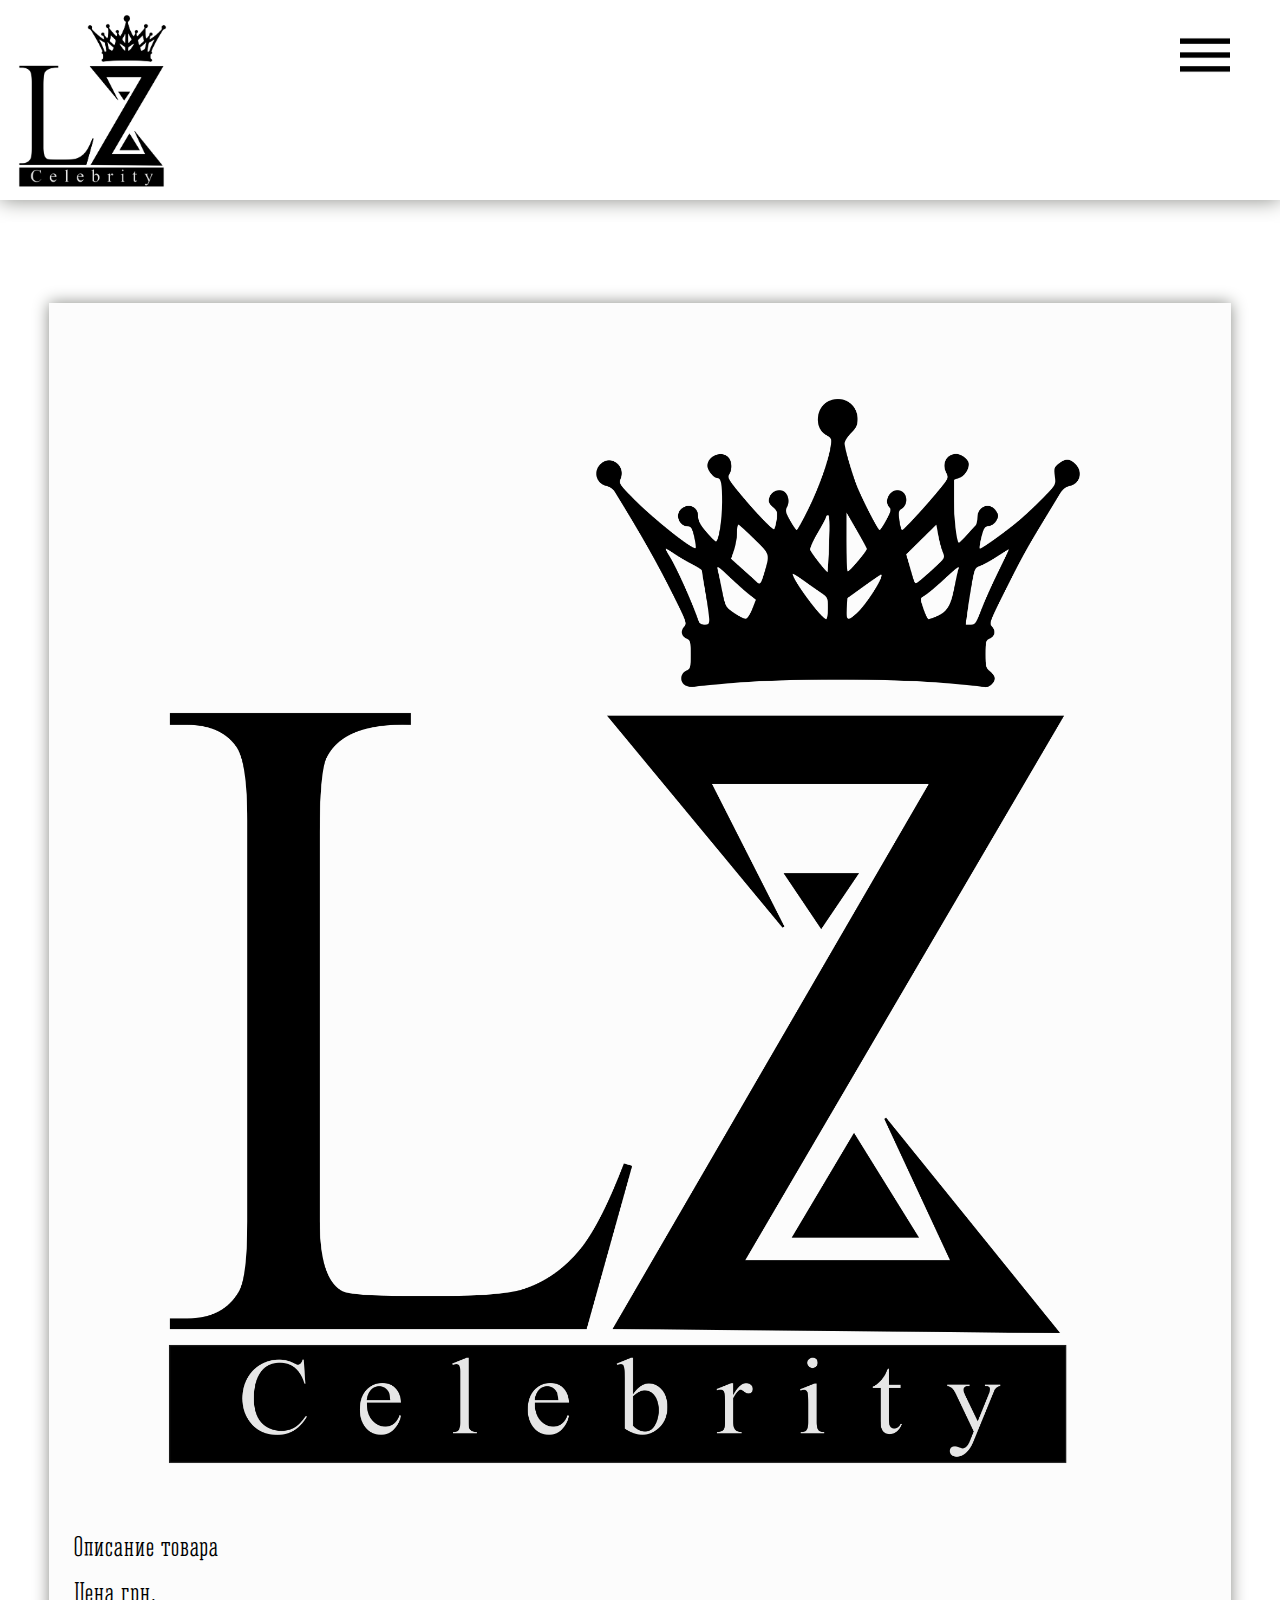
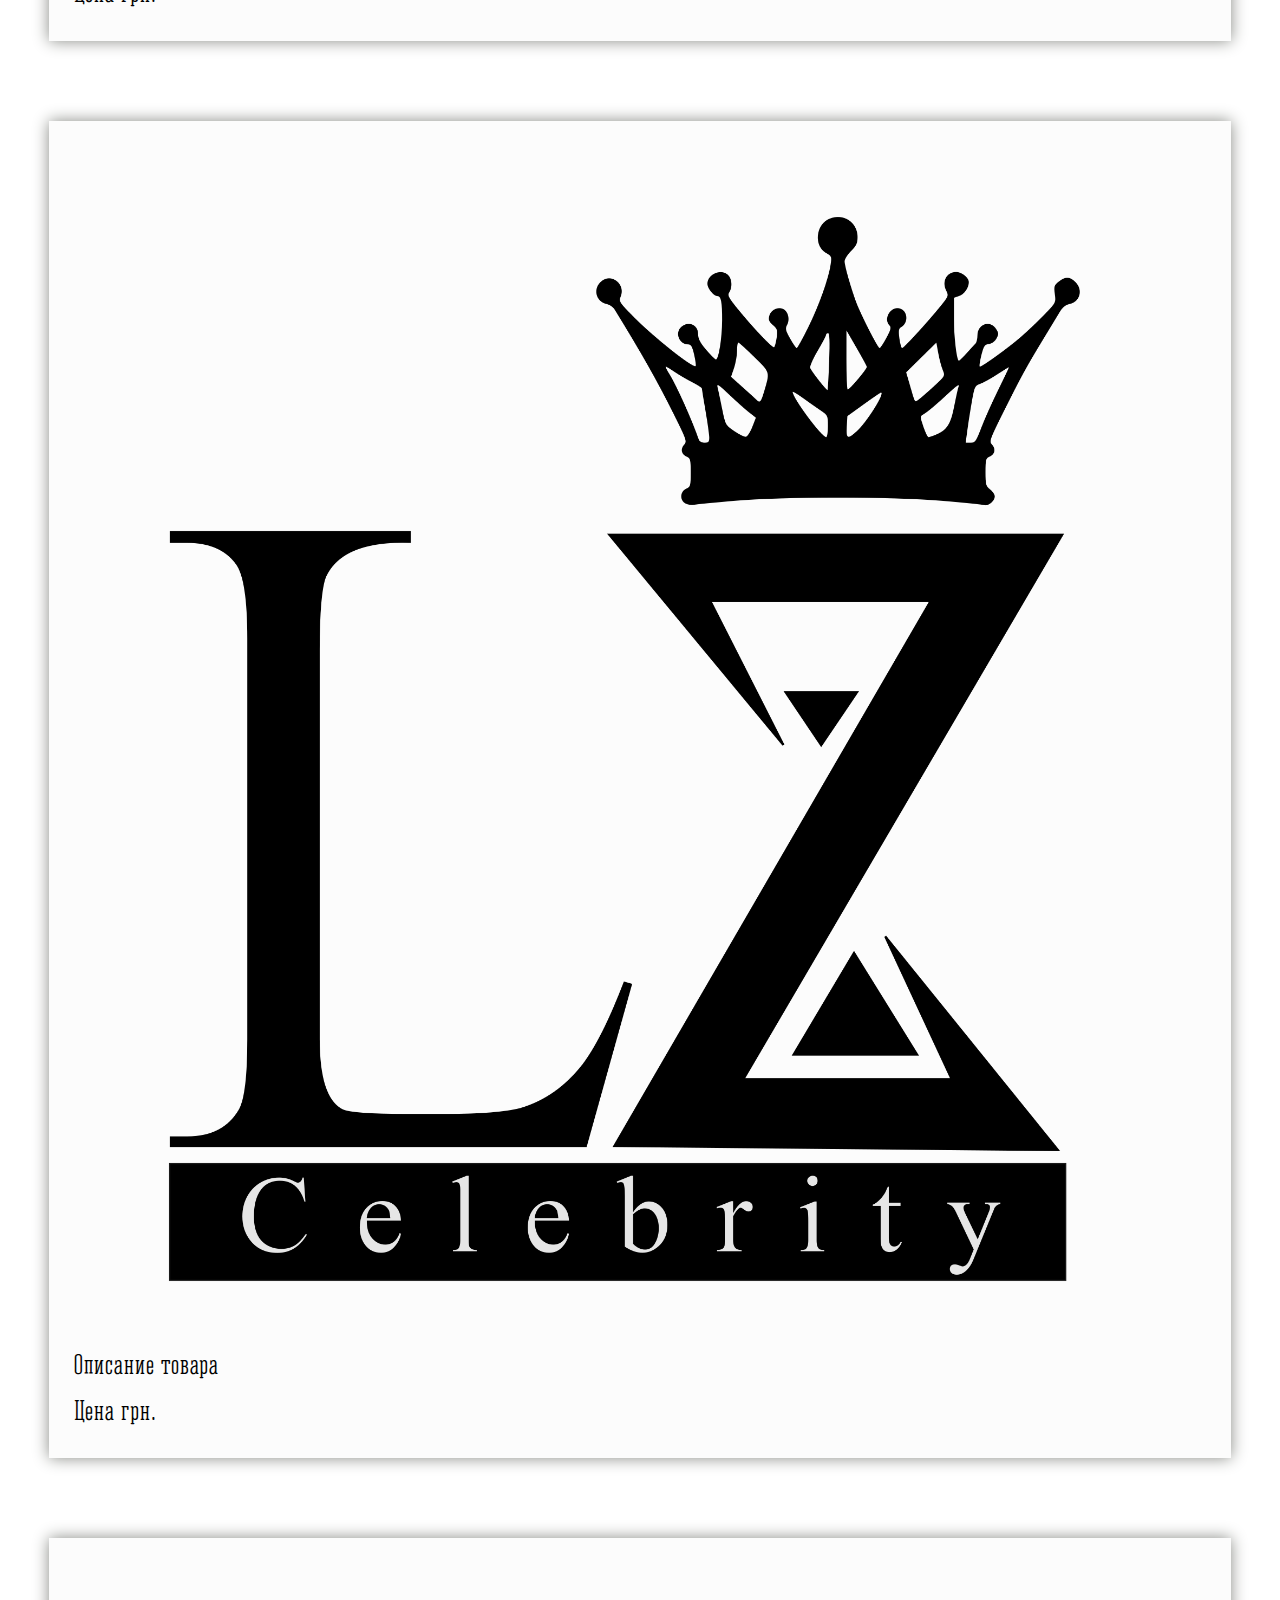
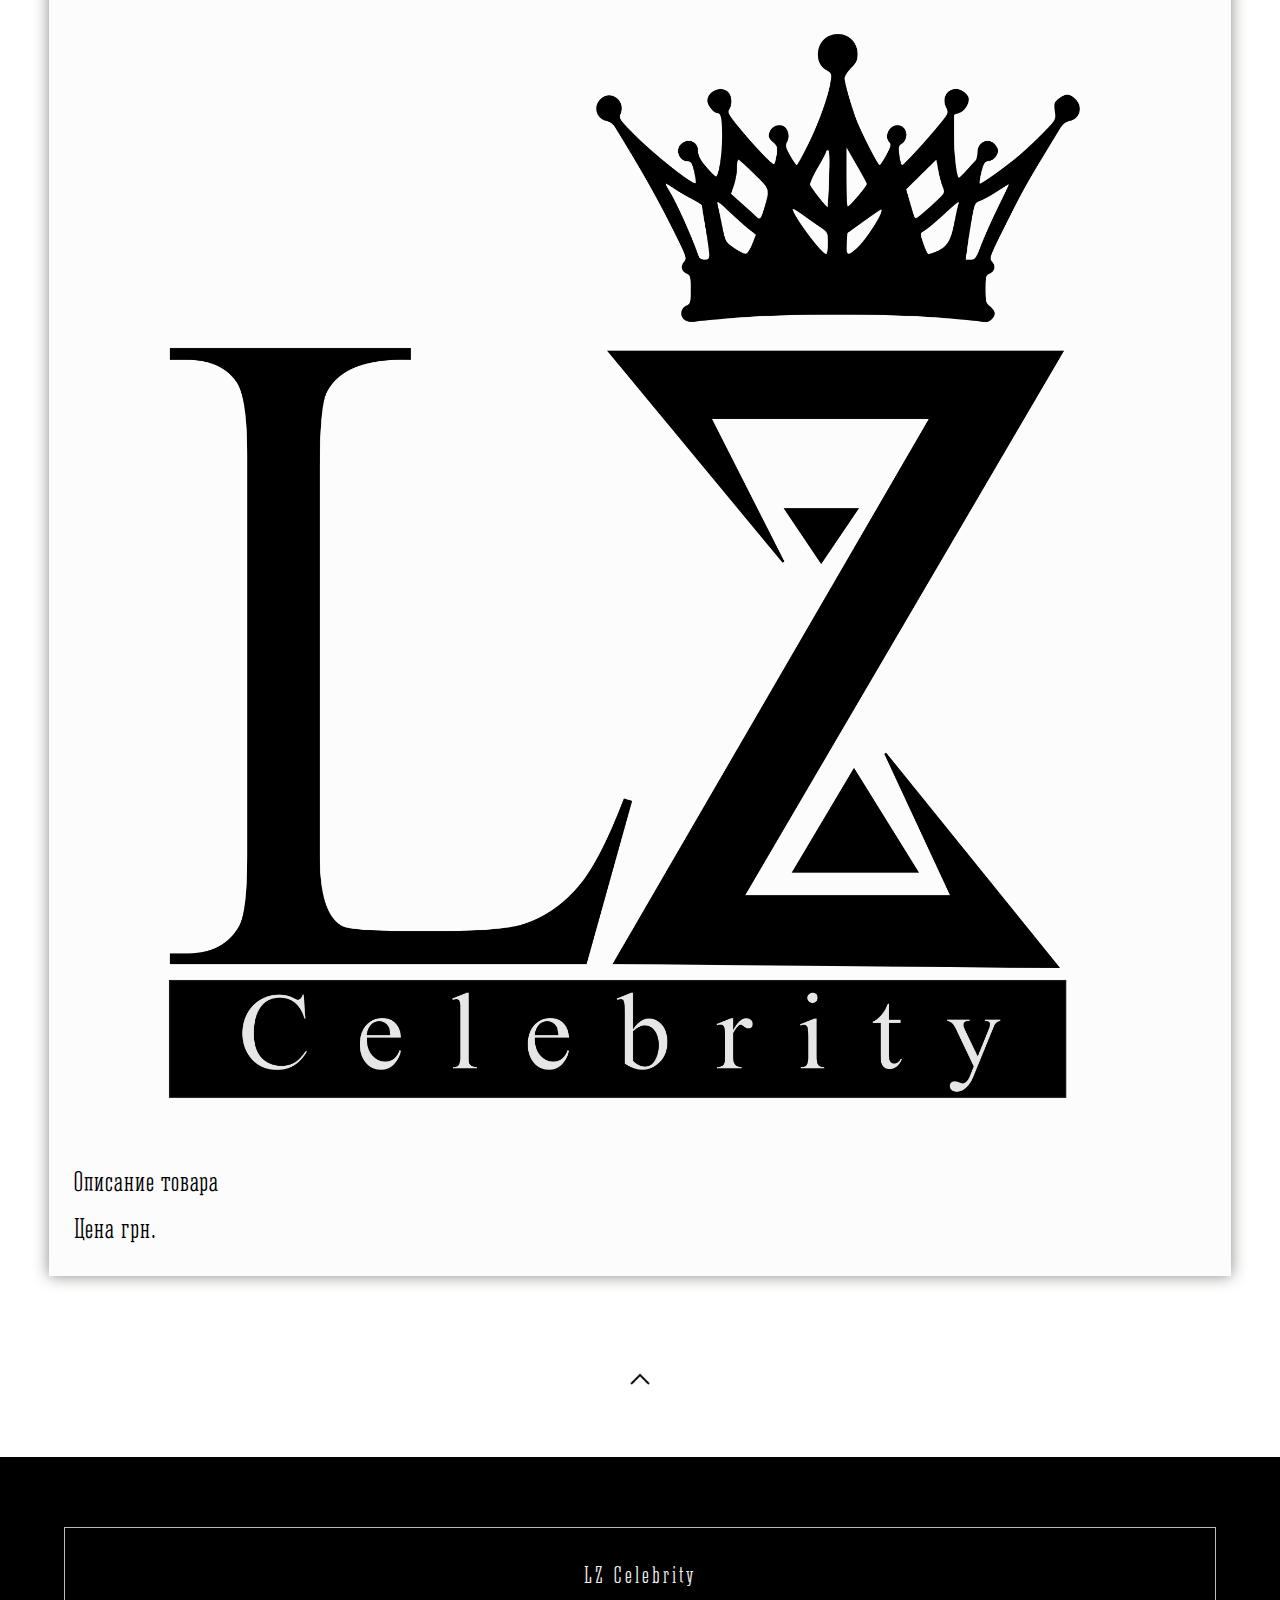
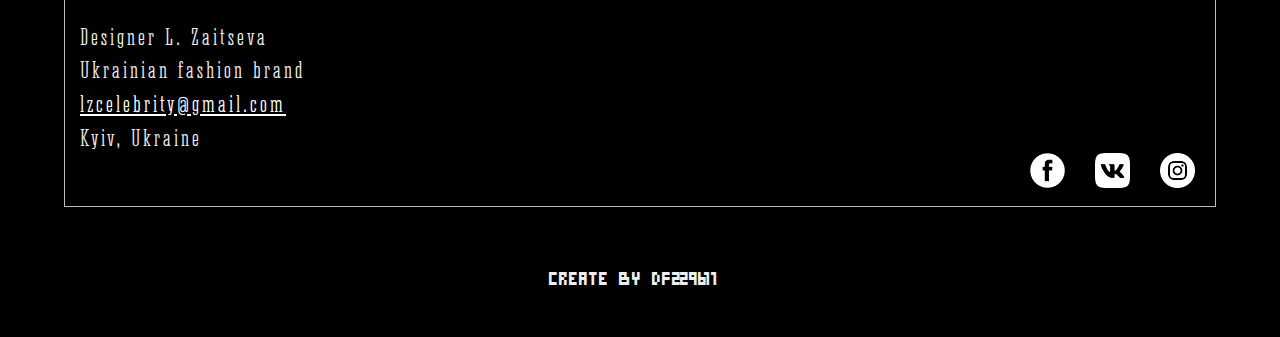
==== index.html @ 4516c3be "Add files via upload" ====
<!DOCTYPE html>
<html>
<head>
	<meta charset="utf-8">
	<meta name="viewport" content="width=device-width, initial-scale=0.7">
	<link rel="stylesheet" href="css/style.css">
	<script src="src/scrollTop.js"></script>
	<script src="src/dropMenu.js"></script>
	<script src="src/loadPage.js"></script>
</head>
<body  onload="setTimeout(loadPage, 100);">
	<header>
		
		<div class="logo" onclick="location.href='index.html';"></div>
		
		<div class="navbar">
<!--
		  <a href="#home">HOME</a>
-->
		  <div class="dropdown">
		    <button class="dropbtn" onclick="myFunction()">
		      <i class="fa fa-caret-down"></i>
		    </button>
		    <div class="dropdown-content" id="myDropdown">
		      <a href="index.html">магазин</a>
		      <a href="payment.html">информация</a>
			  <a href="contact.html">контакты</a>
		    </div>
		  </div> 
		</div>
	</header>
	<div class="bodyblock">

		<div class="content" onclick="location.href='v0000.html';">
				<img src="img/logo.png">
				<br>
				<p>Описание товара</p>
				<p>Цена грн.</p>
				<br>
		</div>
<!--		<div class="top"> <a href="#" id="up" onclick="return up()">наверх</a> </div> -->

		<div class="content" onclick="location.href='v0000.html';">
				<img src="img/logo.png">
				<br>
				<p>Описание товара</p>
				<p>Цена грн.</p>
				<br>
		</div>
<!--		<div class="top"> <a href="#" id="up" onclick="return up()">наверх</a> </div> -->
		
		<div class="content" onclick="location.href='v0000.html';">
				<img src="img/logo.png">
				<br>
				<p>Описание товара</p>
				<p>Цена грн.</p>
				<br>
		</div>
<!--		<div class="top"> <a href="#" id="up" onclick="return up()">наверх</a> </div> -->
		<div class="top"> <a href="#" id="up" onclick="return up()"><img src="img/up.png"></a></div>
	</div>

	<footer id="footer">

		<div class="information">
			<br>
			LZ Celebrity
			<br><br>
			<p> Designer L. Zaitseva </p>
			<p> Ukrainian fashion brand </p>
			<p> <a href="index.html">lzcelebrity@gmail.com</a></p>
			<p> Kyiv, Ukraine</p>
			<div class="icon"><a href="https://www.instagram.com"><img src="img/instagram_w.png"></a></div>
			<div class="icon"><a href="https://vk.com/"><img src="img/vk_w.png"></a></div>
			<div class="icon"><a href="https://www.facebook.com"><img src="img/facebook_w.png"></a></div>
		</div>
		<div class="creator">Create by df229611</div>
	</footer>


</body>
</html>
---- css/style.css ----
* {
	margin: 0; padding: 0; 
	box-sizing: border-box;
}

@font-face {
	font-family: Font;						/* Гарнитура шрифта */
    src: url('../fonts/Corki_Rounded.ttf');	/* Путь к файлу со шрифтом */ 
}

@font-face {
	font-family: PixelCyr;					/* Гарнитура шрифта */
    src: url('../fonts/PixelCyr.ttf');		/* Путь к файлу со шрифтом */ 
}

body{
	background-color: white;				/* Цвет фона веб-страницы */
} 

hr {
	margin: 0px auto;
	width: 100%;
	border: none; /* Убираем границу */
	background-color: grey; /* Цвет линии */
    color: red; /* Цвет линии для IE6-7 */
    height: 1px; /* Толщина линии */
}

header{

	height: 200px;
	/*background: url(../img/wood.png) repeat-x center top;*/
	background-color: white;
	text-align: center;
	padding-top: 0px;
	padding-bottom: 0px;
	font-family: Arial, Helvetica, sans-serif;
	border: 0px solid #BABDB6FF;
	font-weight: bold;
	font-style: normal;
	font-size: 100%;
	color: black;
	box-shadow: 0 0 20px #888A85FF;	
}

.block{
	margin: 0px auto;
	width: 99%;
	margin-top: 0px;
	margin-bottom: 0px;
	padding-left: 0px;
	padding-right: 0px;
	padding-top: 0px;
	padding-bottom: 0px; 
	border: 0px solid #BABDB6FF;
	border-radius: 0px;
	box-shadow: 0 0 0px #888A85FF;
	font-size: 20px;
	font-family: Arial, Helvetica, sans-serif;
	float: left;

}

.bodyblock{
	background-color: white;			/* Цвет фона веб-страницы */
	margin: 0px auto;
	width: 99%;
	margin-top: 22px;
	margin-bottom: 50px;
	padding-left: 10px;
	padding-right: 10px;
	padding-top: 0px;
	padding-bottom: 0px; 
	border: 1px solid white;
	font-size: 20px;
	font-family: Arial, Helvetica, sans-serif;
}


.logo{
	cursor: pointer;
	width: 45%;							/* Ширина блока */
	height: 95%;						/* Высота блока */
	background: url(../img/logo.png);	/* Путь к фоновому рисунку */
	background-repeat: no-repeat;		/* Повторяем фон */
	background-position: top left;		/* Положение фона */
	background-size: contain;			/* Масштабируем фон */
	float: left;						/* Обтекание блока */
	border: 0px solid #000000FF;		/* Контур блока */
	font-family: TG17th;				/* Шрифт блока */
	font-size: 50px;					/* Размер шрифта блока */
	color: black;						/* Цвет текста блока */
	margin-left: 0px;					/* Отступ блока слева */
	margin-top: 0px;					/* Отступ блока сверху */
}

.logo a{
    color: #919191;			/* Цвет ссылок */
	text-decoration: none;	/* Отменяем подчеркивание у ссылки */
	background-color:  white;
}

.logo a:visited {
	color: #919191;			/* Цвет посещенных ссылок */
	text-decoration: none;	/* Отменяем подчеркивание у ссылки */

}

.logo a:active {
	color: white;			/* Цвет активных ссылок */
	text-decoration: none;	/* Отменяем подчеркивание у ссылки */
	background-color:  black;	
}

.content{
    cursor: pointer;
	background-color: #fcfcfc;			/* Цвет фона блока */
	margin: 0px auto;
	width: 95%;
	margin-top: 80px;
	margin-bottom: 80px;
	padding-left: 0%;
	padding-right: 0%;
	padding-top: 0%;
	padding-bottom: 0%; 
	border: 0px solid #D2D2D2FF;
	border-radius: 0px;
	box-shadow: 0 0 15px #888A85FF;
	font-family: Font;
	font-size: 26px;
	letter-spacing: 1px;
	line-height: 1.2;
}

.content p{
	margin-left: 25px;
	margin-top: 15px;
}

.content img{
    display: block; /* Блочный элемент (для старых браузеров) */
    margin: 0 auto; /* Выравнивание по центру */
	width: 100%;	/* Ширина */
}

footer{
	border: 0px solid #BABDB6FF;
	height: 480px;
	width:  100%;
	text-align:center;
	background-color: #000000FF;
	margin-top: 0px;
	padding-top: 30px;
	padding-bottom: 30px;
	color: #D3D7CFFF;
	font-family: Arial, Helvetica, sans-serif;
	float: left;
}

.information{
	width: 90%;
	height: 280px;
	margin: 0px auto;
	float: left;
	border:1px solid #BABDB6FF;
	font-family: Font;
	font-size: 22px;
	color: #EEEEECFF;
	margin-left: 5%;
	margin-top: 40px;
	margin-bottom: 0px;
	padding-top: 5px;
	letter-spacing: 3px;
	line-height: 1.3;
}

.information p{
	text-align: left;
	margin-left: 15px;
	margin-top: 5px;
}

.information a{
    color: white;			/* Цвет ссылок */
}

.information a:visited {
	color: #cecece;			/* Цвет посещенных ссылок */
}

.information a:active {
	color: #ffff00;			/* Цвет активных ссылок */
}

.creator{
	width: 99%;
	height: 30px;
	float: left;
	border: 0px solid #BABDB6FF;
	font-family: PixelCyr;
	font-size: 18px;
	color: #EEEEECFF;
	margin-left: 0px;
	margin-top: 60px;
}

/* Меню навигации */

.navbar {
    overflow: hidden;
    background-color: white;
    border: 0px solid #BABDB6FF;
	font-family: Font;
    float: right;
	letter-spacing: 6px;
	font-style: normal;
	font-weight: normal;
}

.navbar a {
    float: left;
    font-size: 30px;
    color: white;
    text-align: center;
    padding: 14px 16px;
    text-decoration: none;
    float: left;			/* left */
}

/* Впадающее меню */
.dropdown {
    float: left;			/* left */
    overflow: hidden;
}

/* Меню выпадения */
.dropdown .dropbtn {
    cursor: pointer;
    font-size: 30px;    
    border: none;
    outline: none;
    color: white;
    padding: 14px 16px;
    background-color: inherit;
    font-family: inherit;
	margin-left: 20px;
    margin-right: 50px;
    margin-top: 30px;
    margin-bottom: 20px;
	width: 50px;
	height: 50px;
	background: url(../img/60510.png);		/* Путь к фоновому рисунку */
	background-repeat: no-repeat;			/* Повторяем фон */
	background-position: top center;		/* Положение фона */
	background-size: contain;				/* Масштабируем фон */
}

/* Меню при наведении */
.navbar a:hover, .dropdown:hover .dropbtn, .dropbtn:focus {
    background-color: white;
}

/* Выпадающий блок */
.dropdown-content {
    display: none;
    position: absolute;
    background-color: #E8E8E8;
    min-width: 60%;
    min-height: 30%;
	border: 0px solid #D2D2D2FF;
	border-radius: 0px;
    box-shadow: 0px 8px 16px 10px #888A85FF;
    z-index: 1;
    right: 5%;
    padding: 20px 20px;
}

/* То что внутри выпадающего блока */
.dropdown-content a {
    float: none;
    color: grey;
    padding: 6% 20px;
    text-decoration: none;
    display: block;
    text-align: left;
    color: black;
}

.dropdown-content a:hover {
    background-color: #ddd;
}

.show {
    display: block;
}

/* наверх */
.top a {
    display: -ms-flexbox; /* IE10 */
    display: flex;
    -ms-flex-wrap: wrap; /* IE10 */
    width: 50px;
    height: 50px;
	margin: 0px auto;
	border: 0px solid #D2D2D2FF;
	font-size: 50px;
	text-decoration: none;	/* Отменяем подчеркивание у ссылки */
	border-radius: 50px;
}

.top img{
	width:  100%;
}

.row {
    display: -ms-flexbox; /* IE10 */
    display: flex;
    -ms-flex-wrap: wrap; /* IE10 */
    flex-wrap: wrap;
    padding: 0 4px;
    border: 0px solid #D2D2D2FF;
}

* Create four equal columns that sits next to each other */
.column {
    -ms-flex: 25%; /* IE10 */
    flex: 25%;
    max-width: 25%;
    padding: 0 4px;
}

.column img {
    margin-top: 8px;
    vertical-align: middle;
    width:  100%;
}

.viewtext{
    
    display: block; /* Блочный элемент (для старых браузеров) */
	background-color: #FFFFFF;			/* Цвет фона блока */
	/* margin: 0px auto; */
	width: 100%;
	margin-top: 50px;
	margin-bottom: 50px;
	border: 0px solid #D2D2D2FF;
	font-size: 26px;
	font-family: Arial, Helvetica, sans-serif;
	font-family: Font;
	float: left;
	letter-spacing: 1px;
	line-height: 1.2;
}

.viewtext p{

	text-align: left;
}

/* Responsive layout - makes a two column-layout instead of four columns */
@media screen and (max-width: 800px) {
    .column {
        -ms-flex: 100%;
        flex: 100%;
        max-width: 100%;
    }

}

/* Responsive layout - makes the two columns stack on top of each other instead of next to each other */
@media screen and (max-width: 600px) {
    .column {
        -ms-flex: 100%;
        flex: 100%;
        max-width: 100%;
    }

}

.panel {
    display: -ms-flexbox; /* IE10 */
    display: flex;
    -ms-flex-wrap: wrap; /* IE10 */
    width: 50px;
    height: 50px;
	border: 0px solid #D2D2D2FF;
	font-family: Font;
	font-size: 32px;
	text-decoration: none;	/* Отменяем подчеркивание у ссылки */
	letter-spacing: 2px;
}

.panel a{
    color: #919191;			/* Цвет ссылок */
	text-decoration: none;	/* Отменяем подчеркивание у ссылки */
	background-color:  white;
}

.panel a:visited {
	color: #919191;			/* Цвет посещенных ссылок */
	text-decoration: none;	/* Отменяем подчеркивание у ссылки */

}

.panel a:active {
	color: white;			/* Цвет активных ссылок */
	text-decoration: none;	/* Отменяем подчеркивание у ссылки */
	background-color:  black;	
}

.panel img {
	width:  100%;
}

.fg18{
	font-family: Font;
	color: #6b6b6b;
	font-size: 21px;
	letter-spacing: 0px;
}

.fg19{
	font-family: Font;
	color: #6b6b6b;
	font-size: 26px;
	letter-spacing: 1px;
	line-height: 1.5;
}


.fg20{
	font-family: Font;
	color: #6b6b6b;
	font-size: 28px;
	letter-spacing: 3px;
}

.fb20{
	font-family: Font;
	color: black;
	font-size: 22px;
	letter-spacing: 3px;
}


.fb27{
	font-family: Font;
	color: black;
	font-size: 40px;
	letter-spacing: 2px;
}

.icon {
	display:  block;
	width: 35px;
	height: 35px;
	float:  right;
	border: 0px solid white;
	margin-top: 0px;
	margin-left: 10px;
	margin-right: 20px;

}

.icon img{

	width:  100%;
}
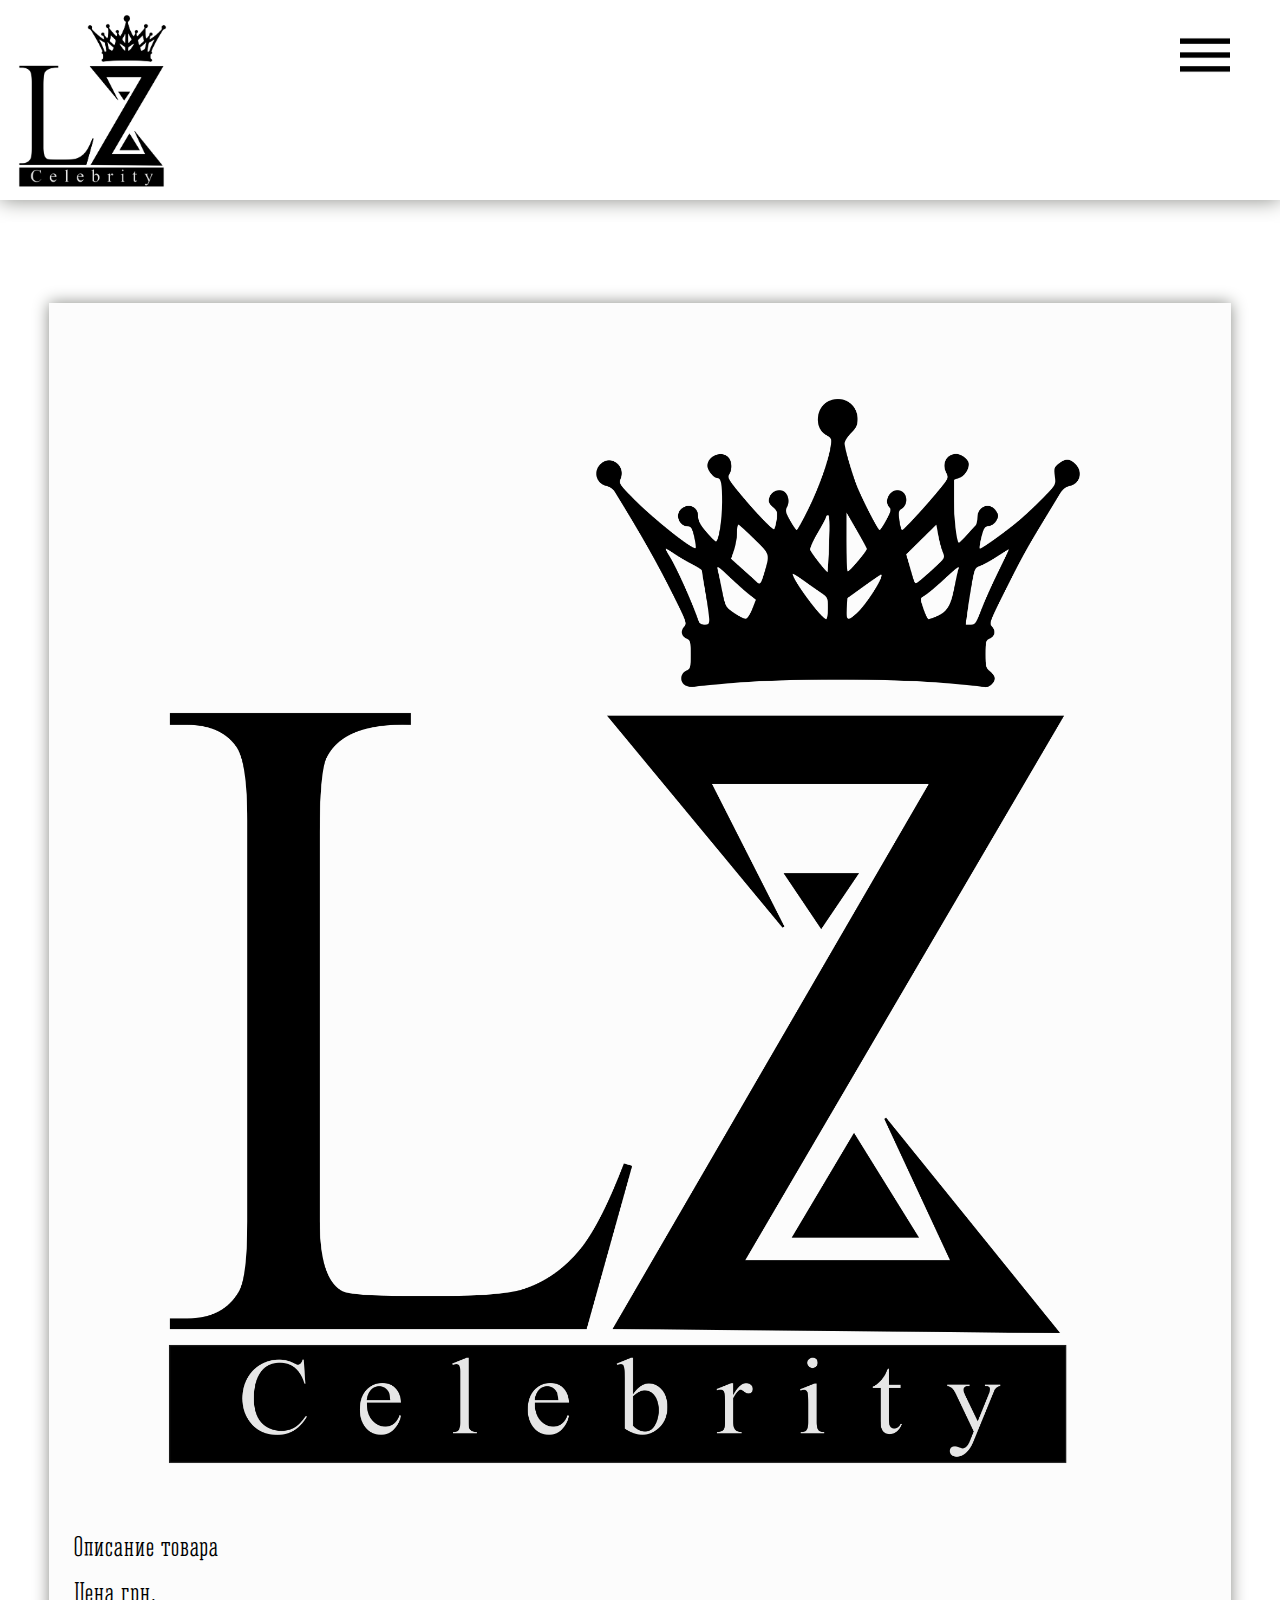
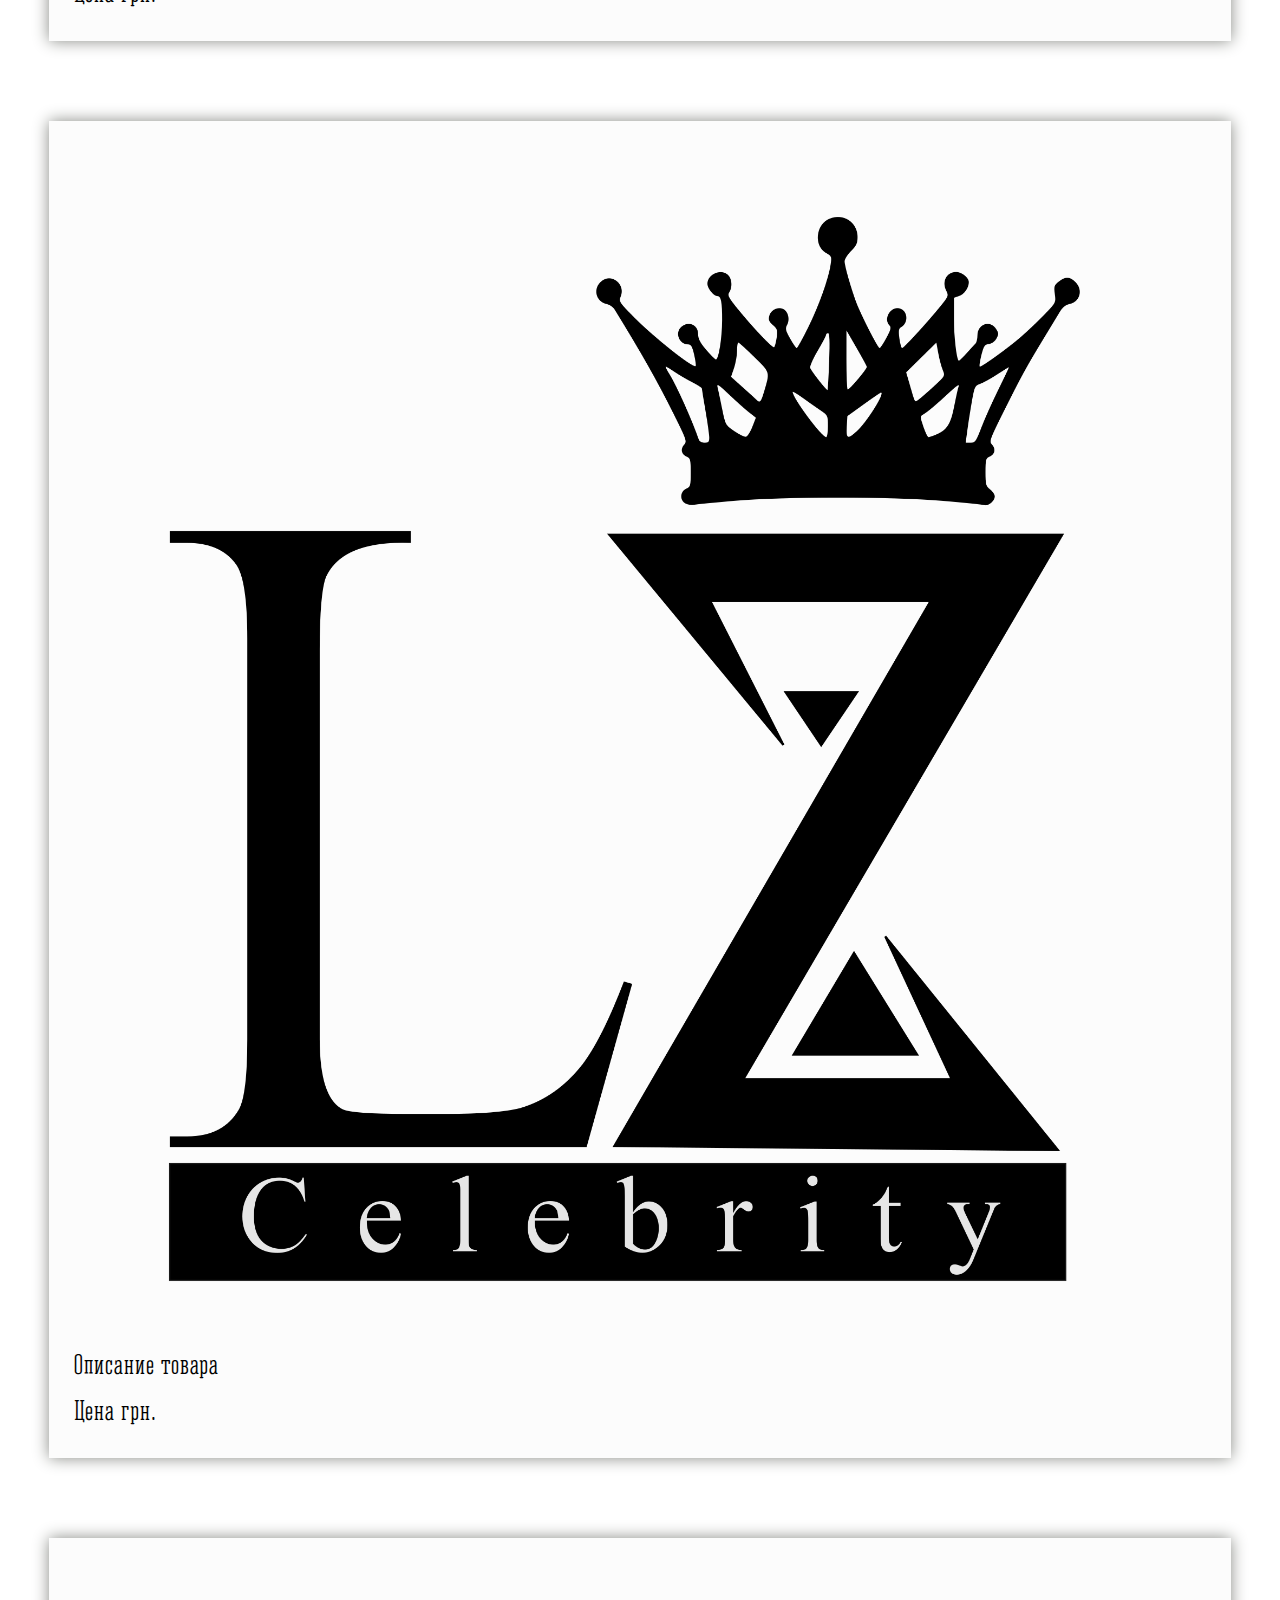
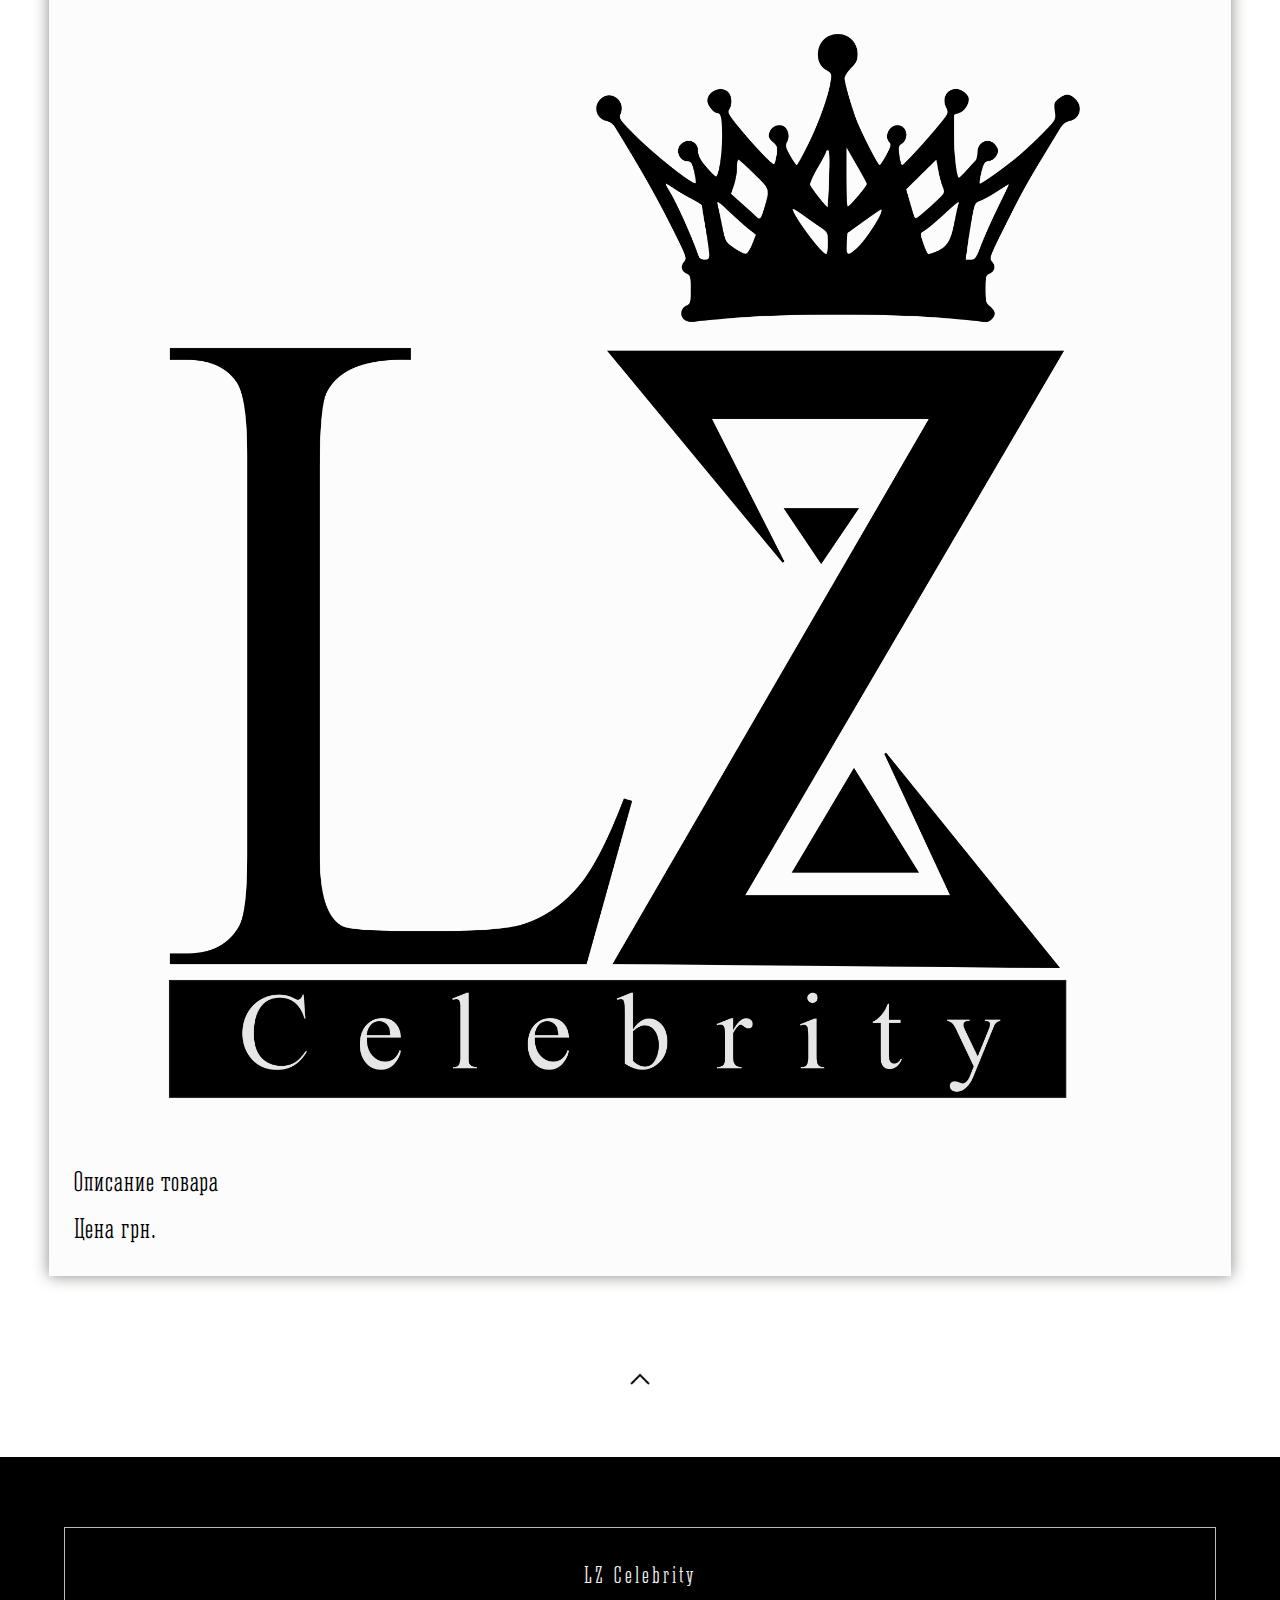
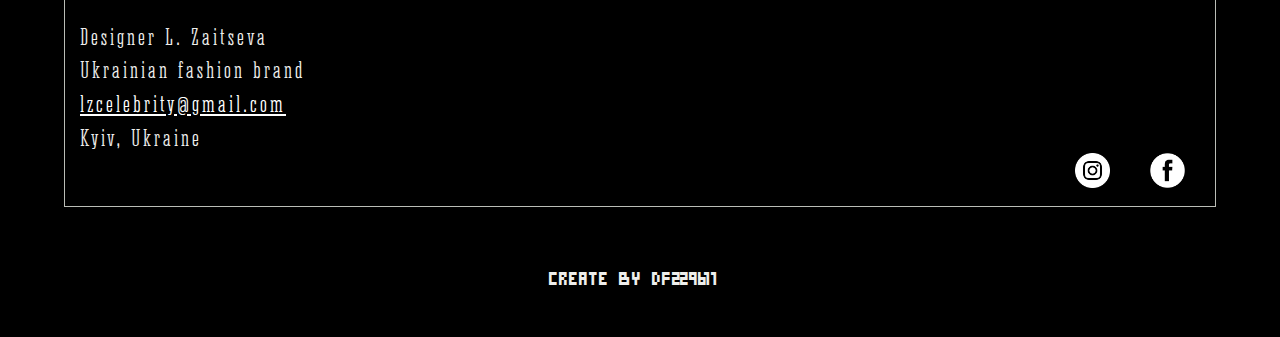
==== commit ebfa5142: "Add files via upload" ====
--- a/index.html
+++ b/index.html
@@ -70,9 +70,8 @@
 			<p> Ukrainian fashion brand </p>
 			<p> <a href="index.html">lzcelebrity@gmail.com</a></p>
 			<p> Kyiv, Ukraine</p>
+			<div class="icon"><a href="https://www.facebook.com"><img src="img/facebook_w.png"></a></div>
 			<div class="icon"><a href="https://www.instagram.com"><img src="img/instagram_w.png"></a></div>
-			<div class="icon"><a href="https://vk.com/"><img src="img/vk_w.png"></a></div>
-			<div class="icon"><a href="https://www.facebook.com"><img src="img/facebook_w.png"></a></div>
 		</div>
 		<div class="creator">Create by df229611</div>
 	</footer>
--- a/css/style.css
+++ b/css/style.css
@@ -344,9 +344,8 @@
 	margin-top: 50px;
 	margin-bottom: 50px;
 	border: 0px solid #D2D2D2FF;
-	font-size: 26px;
+	font-size: 18px;
 	font-family: Arial, Helvetica, sans-serif;
-	font-family: Font;
 	float: left;
 	letter-spacing: 1px;
 	line-height: 1.2;
@@ -451,18 +450,20 @@
 }
 
 .icon {
-	display:  block;
+    display: -ms-flexbox; /* IE10 */
+    display: flex;
+    -ms-flex-wrap: wrap; /* IE10 */
 	width: 35px;
 	height: 35px;
 	float:  right;
 	border: 0px solid white;
 	margin-top: 0px;
 	margin-left: 10px;
-	margin-right: 20px;
+	margin-right: 30px;
 
 }
 
 .icon img{
 
 	width:  100%;
-}+}
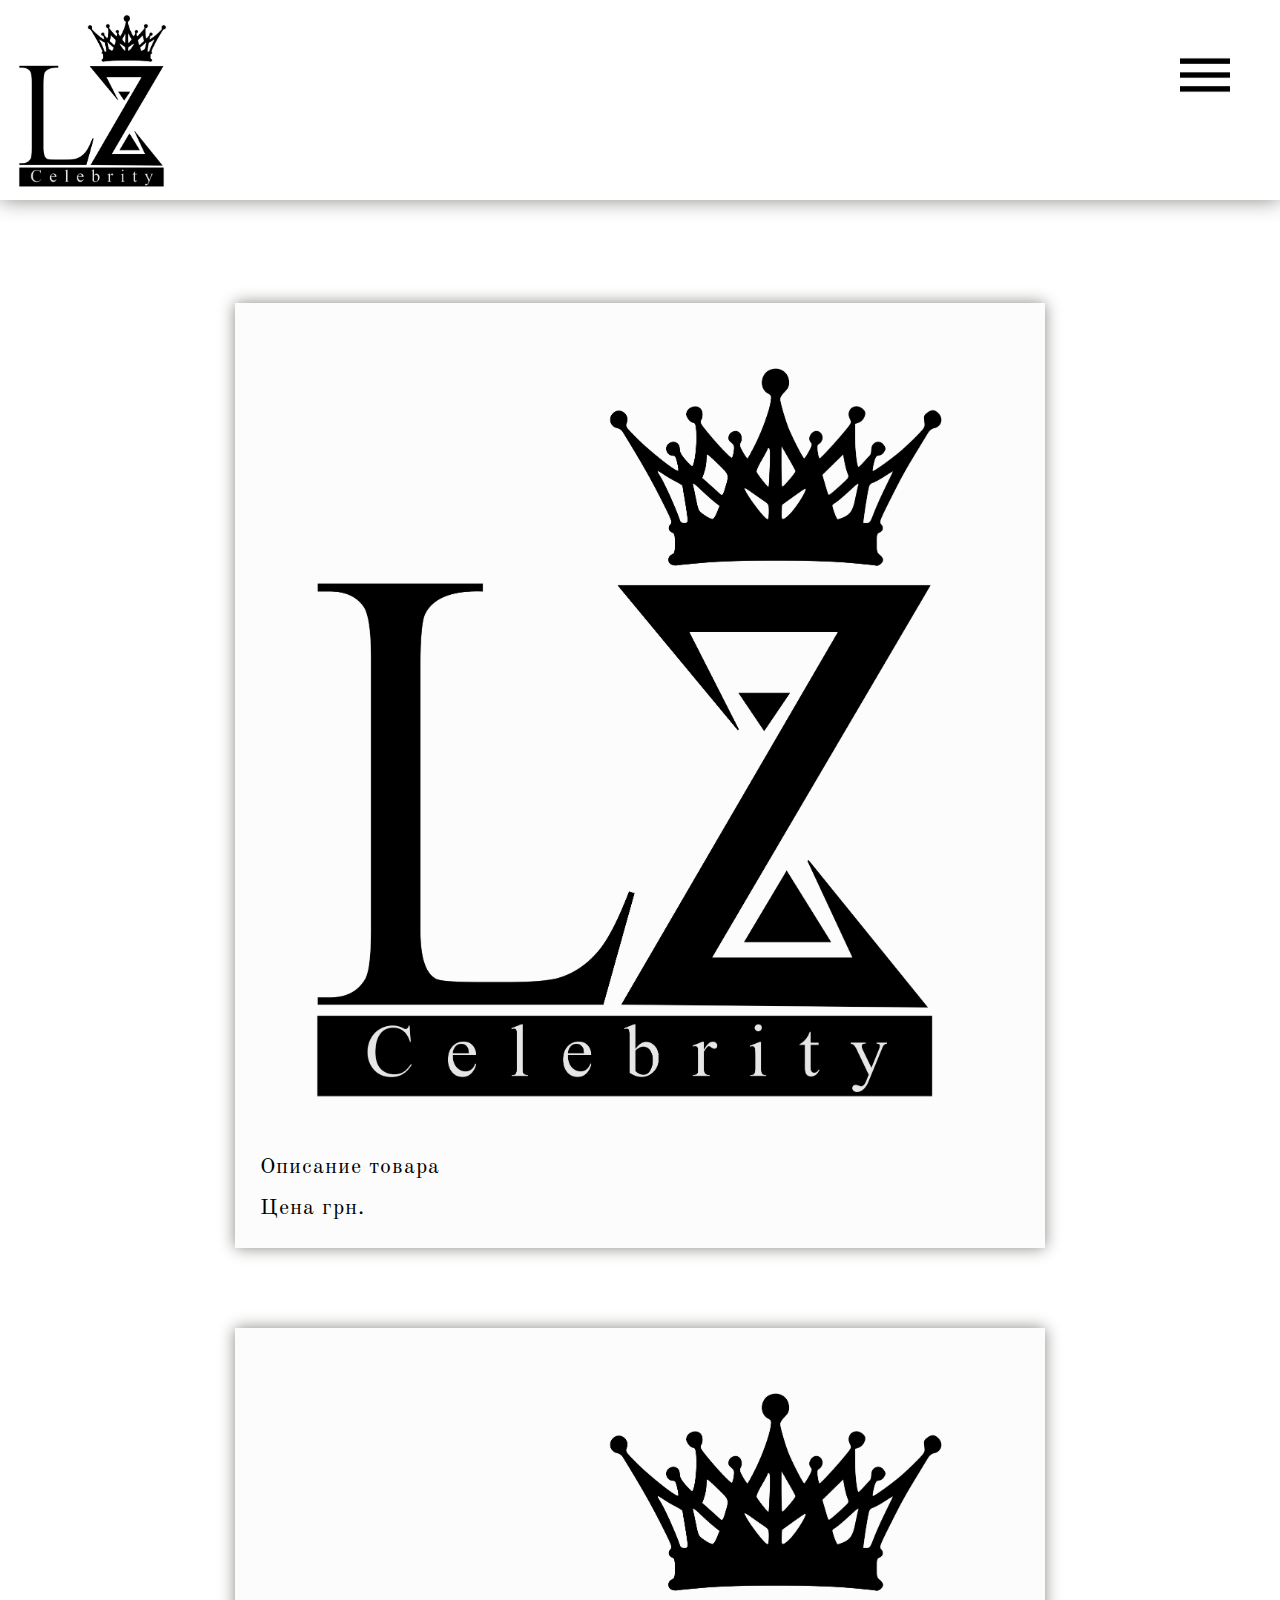
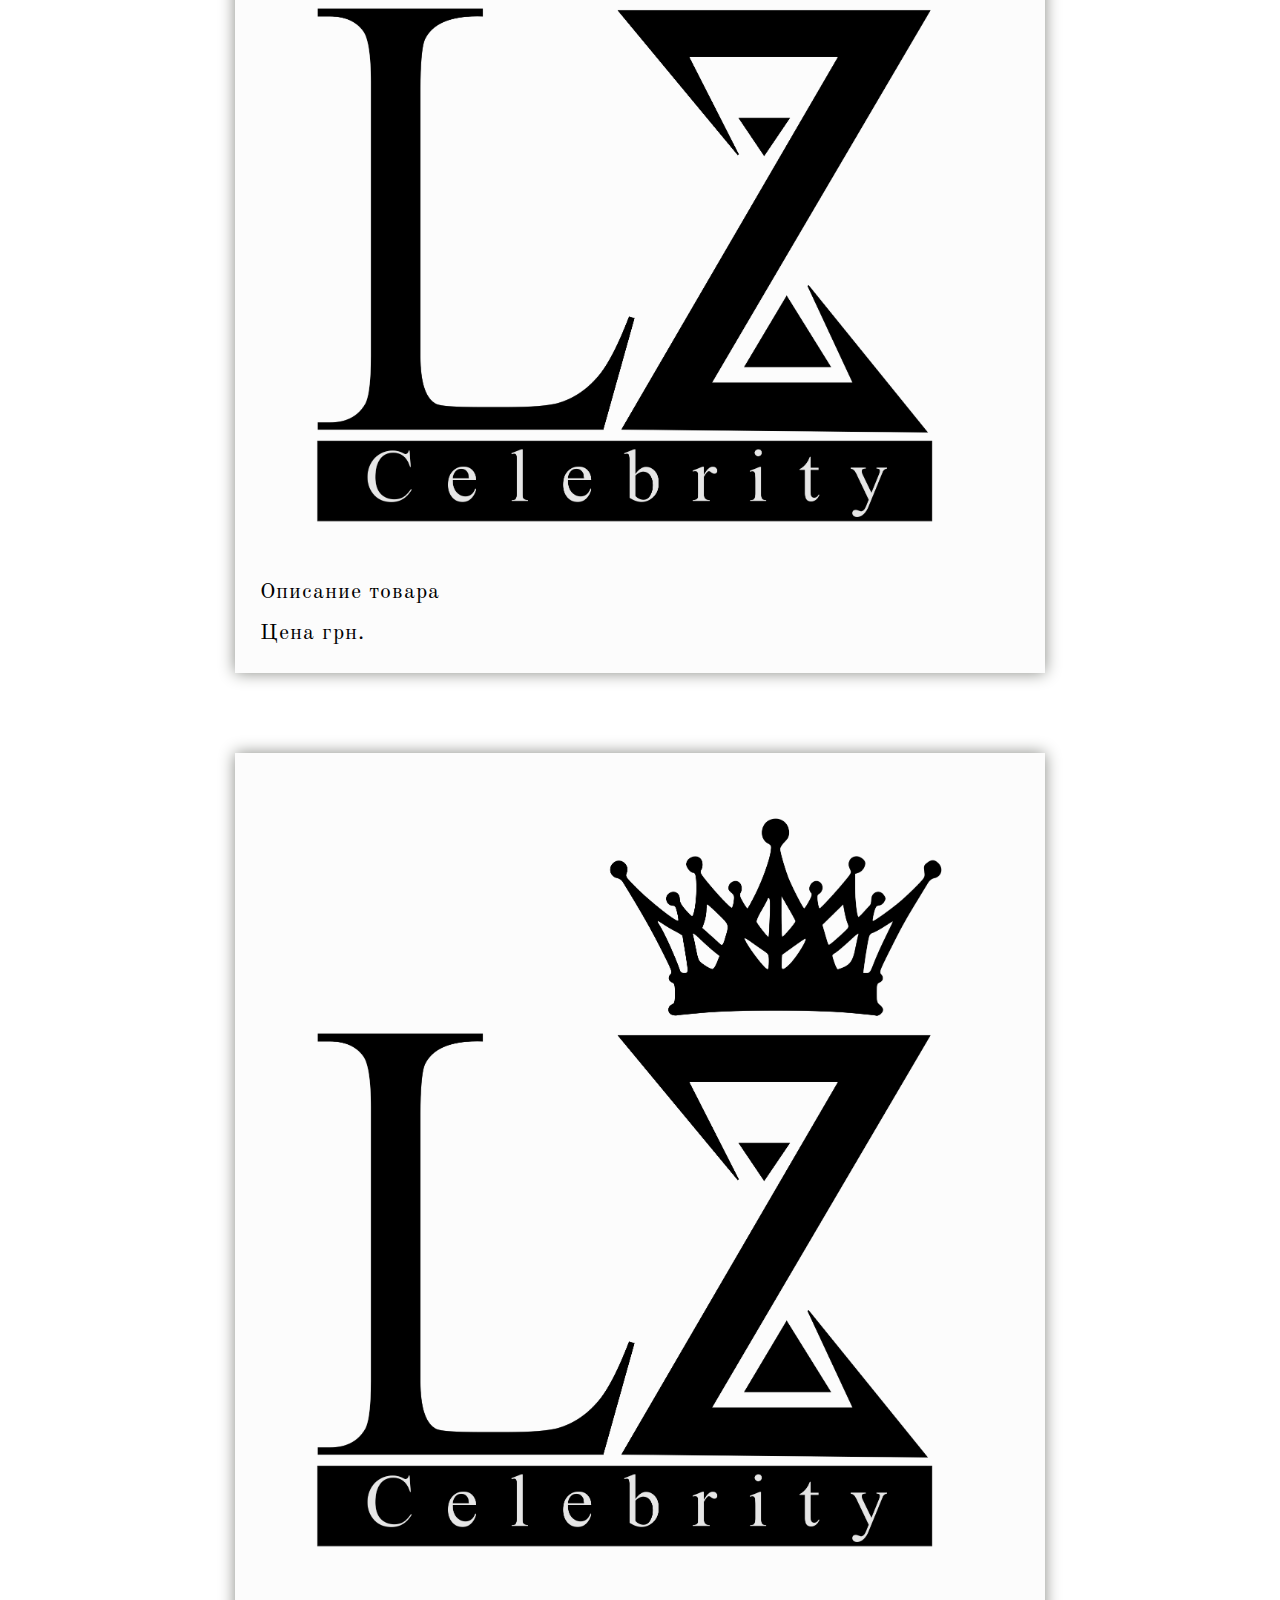
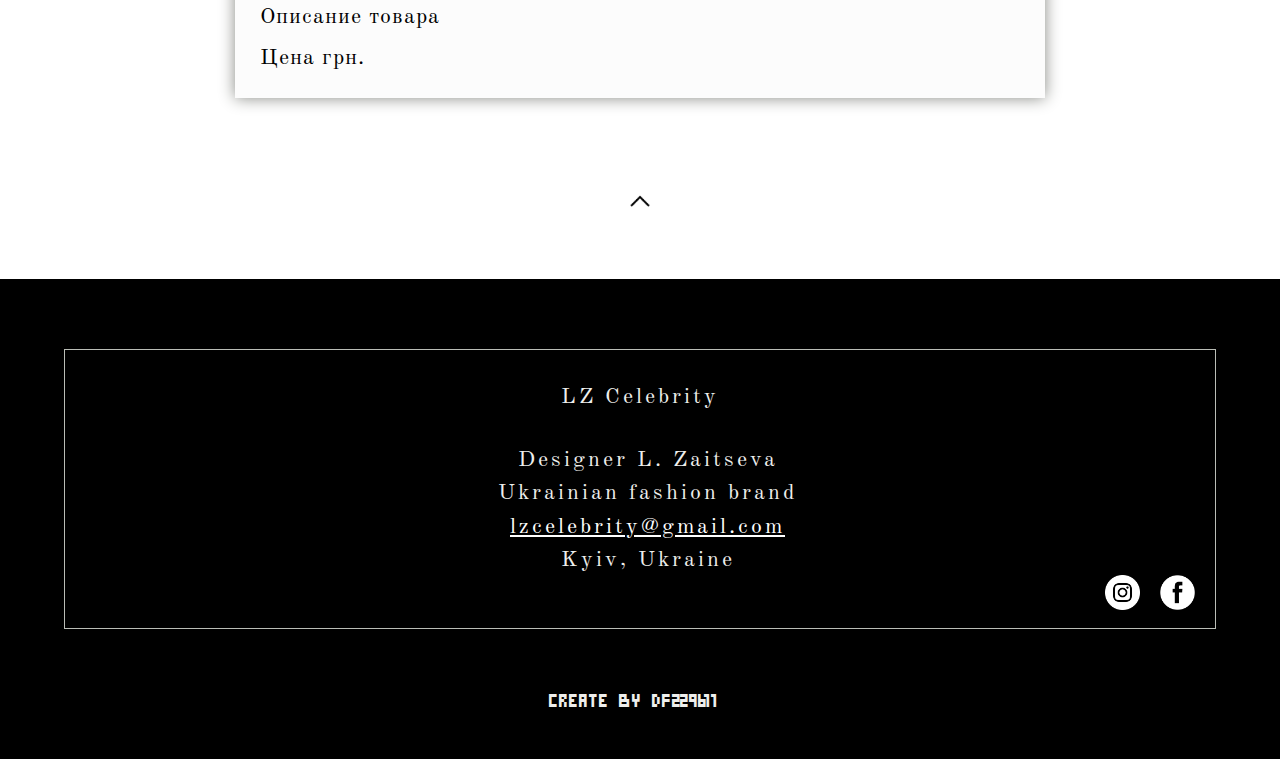
==== commit 6abd46c6: "Add files via upload" ====
--- a/index.html
+++ b/index.html
@@ -8,8 +8,8 @@
 	<script src="src/dropMenu.js"></script>
 	<script src="src/loadPage.js"></script>
 </head>
-<body  onload="setTimeout(loadPage, 100);">
-	<header>
+<body onload="setTimeout(loadPage, 100);">
+	<header id="header">
 		
 		<div class="logo" onclick="location.href='index.html';"></div>
 		
@@ -70,8 +70,8 @@
 			<p> Ukrainian fashion brand </p>
 			<p> <a href="index.html">lzcelebrity@gmail.com</a></p>
 			<p> Kyiv, Ukraine</p>
-			<div class="icon"><a href="https://www.facebook.com"><img src="img/facebook_w.png"></a></div>
-			<div class="icon"><a href="https://www.instagram.com"><img src="img/instagram_w.png"></a></div>
+			<div class="icon"><a href="https://www.facebook.com/lzcelebrity"><img src="img/facebook_w.png"></a></div>
+			<div class="icon"><a href="https://www.instagram.com/lzcelebrity"><img src="img/instagram_w.png"></a></div>
 		</div>
 		<div class="creator">Create by df229611</div>
 	</footer>
--- a/css/style.css
+++ b/css/style.css
@@ -4,14 +4,20 @@
 }
 
 @font-face {
-	font-family: Font;						/* Гарнитура шрифта */
-    src: url('../fonts/Corki_Rounded.ttf');	/* Путь к файлу со шрифтом */ 
-}
-
-@font-face {
 	font-family: PixelCyr;					/* Гарнитура шрифта */
     src: url('../fonts/PixelCyr.ttf');		/* Путь к файлу со шрифтом */ 
 }
+
+@font-face {
+	font-family: FontAll;					/* Гарнитура шрифта */
+    src: url('../fonts/OldStandardTT-Regular.ttf');		/* Путь к файлу со шрифтом */ 
+}
+
+@font-face {
+	font-family: FontV;					/* Гарнитура шрифта */
+    src: url('../fonts/Spectral-Regular.ttf');		/* Путь к файлу со шрифтом */ 
+}
+
 
 body{
 	background-color: white;				/* Цвет фона веб-страницы */
@@ -34,7 +40,7 @@
 	text-align: center;
 	padding-top: 0px;
 	padding-bottom: 0px;
-	font-family: Arial, Helvetica, sans-serif;
+	font-family: FontAll;
 	border: 0px solid #BABDB6FF;
 	font-weight: bold;
 	font-style: normal;
@@ -56,7 +62,7 @@
 	border-radius: 0px;
 	box-shadow: 0 0 0px #888A85FF;
 	font-size: 20px;
-	font-family: Arial, Helvetica, sans-serif;
+	font-family: FontAll;
 	float: left;
 
 }
@@ -73,13 +79,13 @@
 	padding-bottom: 0px; 
 	border: 1px solid white;
 	font-size: 20px;
-	font-family: Arial, Helvetica, sans-serif;
+	font-family: FontAll;
 }
 
 
 .logo{
 	cursor: pointer;
-	width: 45%;							/* Ширина блока */
+	width: 35%;							/* Ширина блока */
 	height: 95%;						/* Высота блока */
 	background: url(../img/logo.png);	/* Путь к фоновому рисунку */
 	background-repeat: no-repeat;		/* Повторяем фон */
@@ -87,7 +93,7 @@
 	background-size: contain;			/* Масштабируем фон */
 	float: left;						/* Обтекание блока */
 	border: 0px solid #000000FF;		/* Контур блока */
-	font-family: TG17th;				/* Шрифт блока */
+	font-family: FontAll;				/* Шрифт блока */
 	font-size: 50px;					/* Размер шрифта блока */
 	color: black;						/* Цвет текста блока */
 	margin-left: 0px;					/* Отступ блока слева */
@@ -113,6 +119,7 @@
 }
 
 .content{
+    display: block;
     cursor: pointer;
 	background-color: #fcfcfc;			/* Цвет фона блока */
 	margin: 0px auto;
@@ -126,8 +133,8 @@
 	border: 0px solid #D2D2D2FF;
 	border-radius: 0px;
 	box-shadow: 0 0 15px #888A85FF;
-	font-family: Font;
-	font-size: 26px;
+	font-family: FontAll;
+	font-size: 22px;
 	letter-spacing: 1px;
 	line-height: 1.2;
 }
@@ -153,7 +160,7 @@
 	padding-top: 30px;
 	padding-bottom: 30px;
 	color: #D3D7CFFF;
-	font-family: Arial, Helvetica, sans-serif;
+	font-family: FontAll;
 	float: left;
 }
 
@@ -163,7 +170,7 @@
 	margin: 0px auto;
 	float: left;
 	border:1px solid #BABDB6FF;
-	font-family: Font;
+	font-family: FontAll;
 	font-size: 22px;
 	color: #EEEEECFF;
 	margin-left: 5%;
@@ -175,7 +182,7 @@
 }
 
 .information p{
-	text-align: left;
+	text-align: center;
 	margin-left: 15px;
 	margin-top: 5px;
 }
@@ -210,7 +217,7 @@
     overflow: hidden;
     background-color: white;
     border: 0px solid #BABDB6FF;
-	font-family: Font;
+	font-family: FontAll;
     float: right;
 	letter-spacing: 6px;
 	font-style: normal;
@@ -219,7 +226,7 @@
 
 .navbar a {
     float: left;
-    font-size: 30px;
+    font-size: 25px;
     color: white;
     text-align: center;
     padding: 14px 16px;
@@ -236,7 +243,7 @@
 /* Меню выпадения */
 .dropdown .dropbtn {
     cursor: pointer;
-    font-size: 30px;    
+    font-size: 25px;    
     border: none;
     outline: none;
     color: white;
@@ -245,7 +252,7 @@
     font-family: inherit;
 	margin-left: 20px;
     margin-right: 50px;
-    margin-top: 30px;
+    margin-top: 50px;
     margin-bottom: 20px;
 	width: 50px;
 	height: 50px;
@@ -319,6 +326,8 @@
     flex-wrap: wrap;
     padding: 0 4px;
     border: 0px solid #D2D2D2FF;
+	max-width: 85%;
+	margin: 0 auto;
 }
 
 * Create four equal columns that sits next to each other */
@@ -344,8 +353,8 @@
 	margin-top: 50px;
 	margin-bottom: 50px;
 	border: 0px solid #D2D2D2FF;
-	font-size: 18px;
-	font-family: Arial, Helvetica, sans-serif;
+	font-size: 22px;
+	font-family: FontV;
 	float: left;
 	letter-spacing: 1px;
 	line-height: 1.2;
@@ -354,6 +363,29 @@
 .viewtext p{
 
 	text-align: left;
+}
+
+.contact{
+
+    display: block;
+	margin: 0 auto;
+    border: 0px solid #D2D2D2FF;
+	max-width: 45%;
+}
+
+/* Responsive layout - makes a two column-layout instead of four columns */
+@media screen {
+    .content {
+        width: 65%;
+    }
+	
+	.row {
+        max-width: 80%;
+	}
+
+	.contact {
+        max-width: 55%;
+	}
 }
 
 /* Responsive layout - makes a two column-layout instead of four columns */
@@ -364,17 +396,20 @@
         max-width: 100%;
     }
 
-}
-
-/* Responsive layout - makes the two columns stack on top of each other instead of next to each other */
-@media screen and (max-width: 600px) {
-    .column {
-        -ms-flex: 100%;
-        flex: 100%;
+	/* Меньше 800px*/
+    .content {
+        width: 80%;
+    }
+
+	.row {
         max-width: 100%;
-    }
-
-}
+	}
+	
+	.contact{
+        max-width: 90%;
+	}
+}
+
 
 .panel {
     display: -ms-flexbox; /* IE10 */
@@ -383,8 +418,8 @@
     width: 50px;
     height: 50px;
 	border: 0px solid #D2D2D2FF;
-	font-family: Font;
-	font-size: 32px;
+	font-family: FontAll;
+	font-size: 30px;
 	text-decoration: none;	/* Отменяем подчеркивание у ссылки */
 	letter-spacing: 2px;
 }
@@ -411,41 +446,42 @@
 	width:  100%;
 }
 
+/* Больше интересного*/
 .fg18{
-	font-family: Font;
+	font-family: FontAll;
 	color: #6b6b6b;
-	font-size: 21px;
+	font-size: 16px;
 	letter-spacing: 0px;
 }
-
+/* Описание доставка оплата */
 .fg19{
-	font-family: Font;
+	font-family: FontAll;
 	color: #6b6b6b;
-	font-size: 26px;
+	font-size: 22px;
 	letter-spacing: 1px;
 	line-height: 1.5;
 }
 
-
+/* тел эмейл */
 .fg20{
-	font-family: Font;
+	font-family: FontAll;
 	color: #6b6b6b;
-	font-size: 28px;
-	letter-spacing: 3px;
+	font-size: 22px;
+	letter-spacing: 2px;
 }
 
 .fb20{
-	font-family: Font;
+	font-family: FontAll;
 	color: black;
 	font-size: 22px;
-	letter-spacing: 3px;
-}
-
-
+	letter-spacing: 2px;
+}
+
+/* Заглавные */
 .fb27{
-	font-family: Font;
+	font-family: FontAll;
 	color: black;
-	font-size: 40px;
+	font-size: 31px;
 	letter-spacing: 2px;
 }
 
@@ -458,8 +494,8 @@
 	float:  right;
 	border: 0px solid white;
 	margin-top: 0px;
-	margin-left: 10px;
-	margin-right: 30px;
+	margin-left: 0px;
+	margin-right: 20px;
 
 }
 
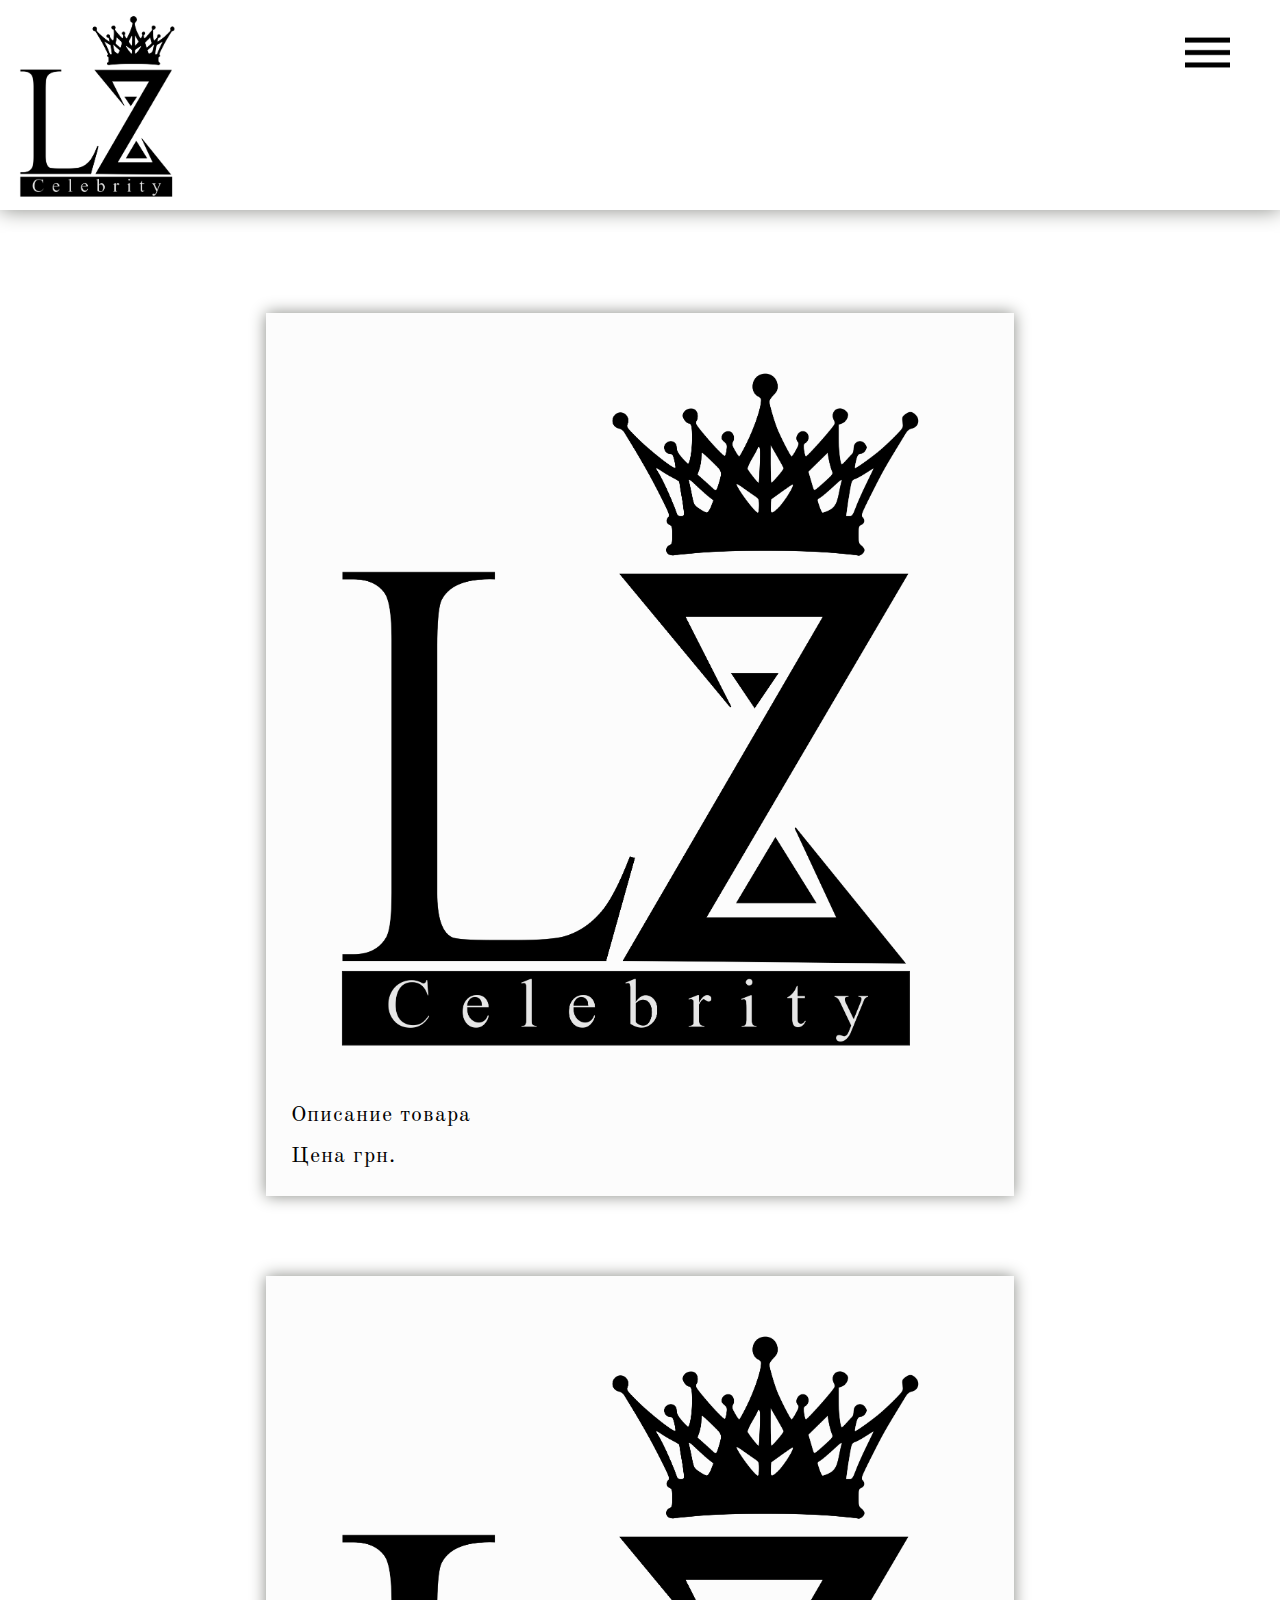
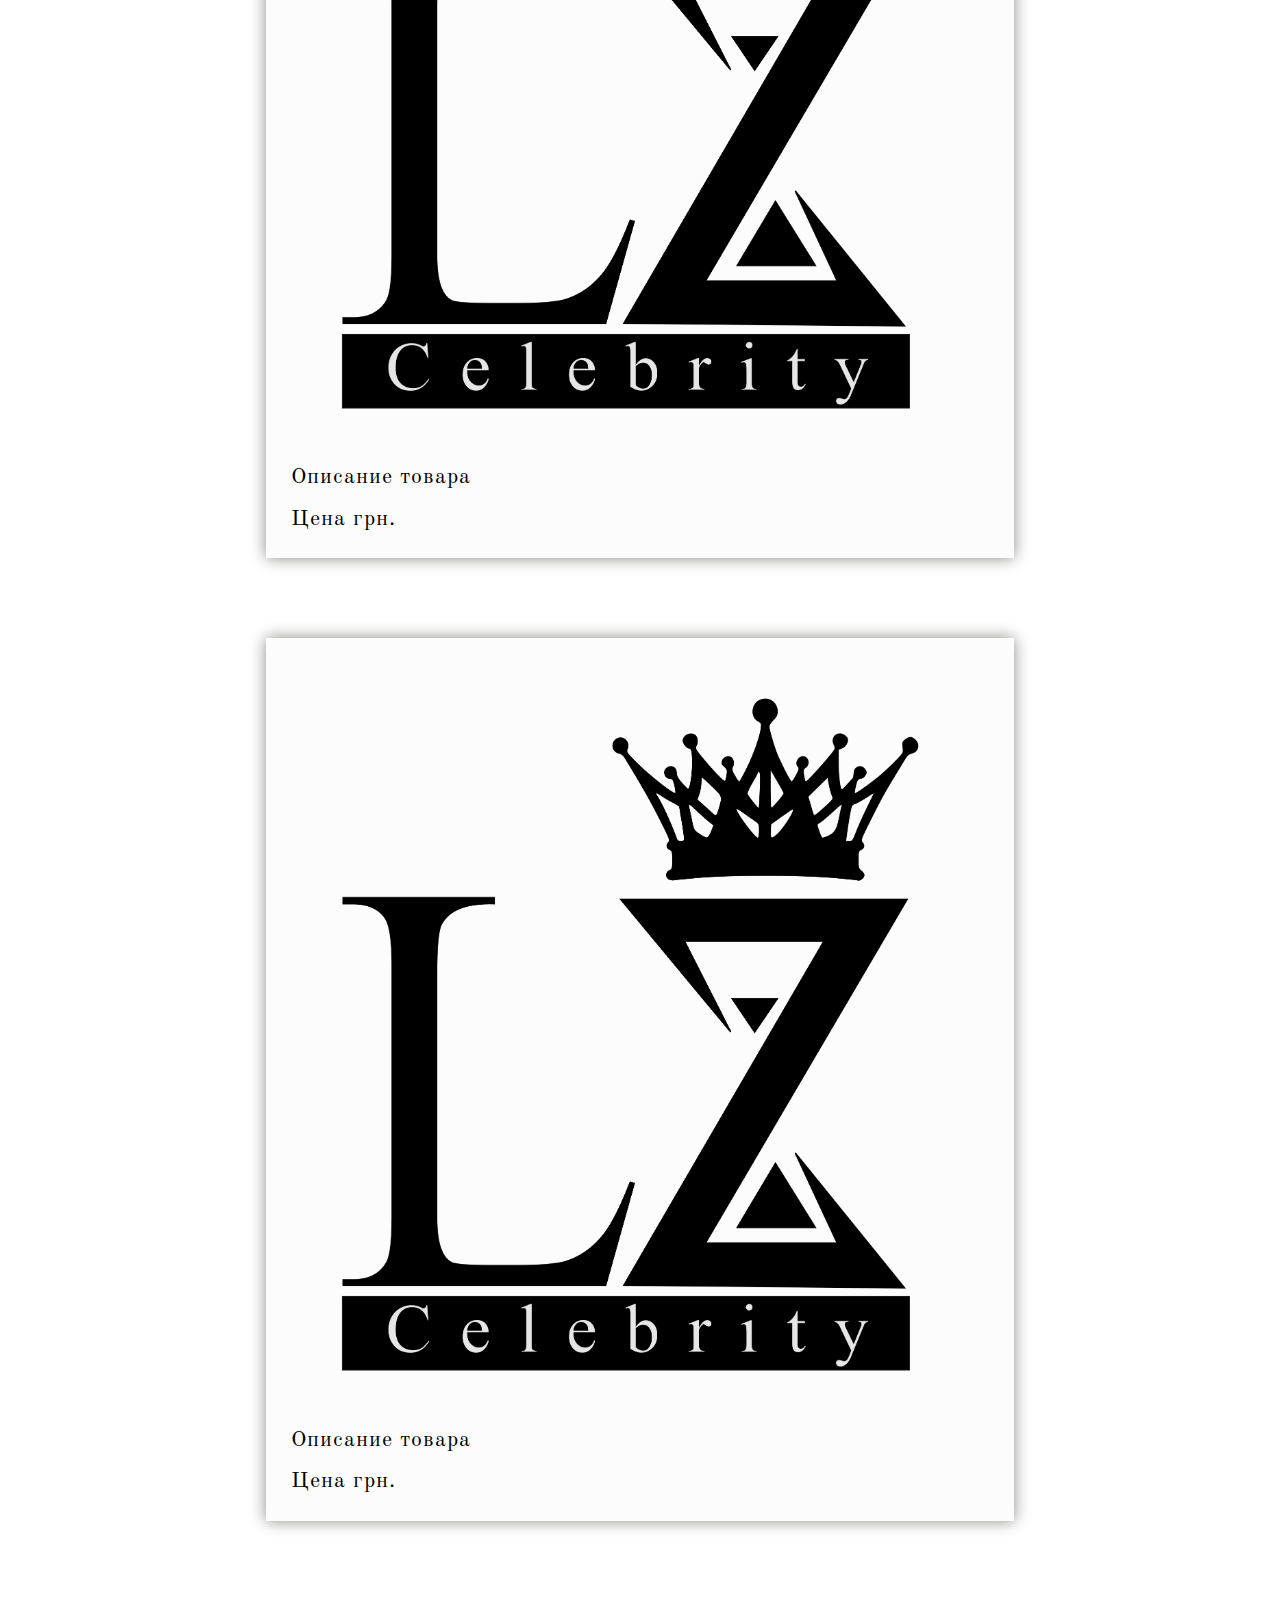
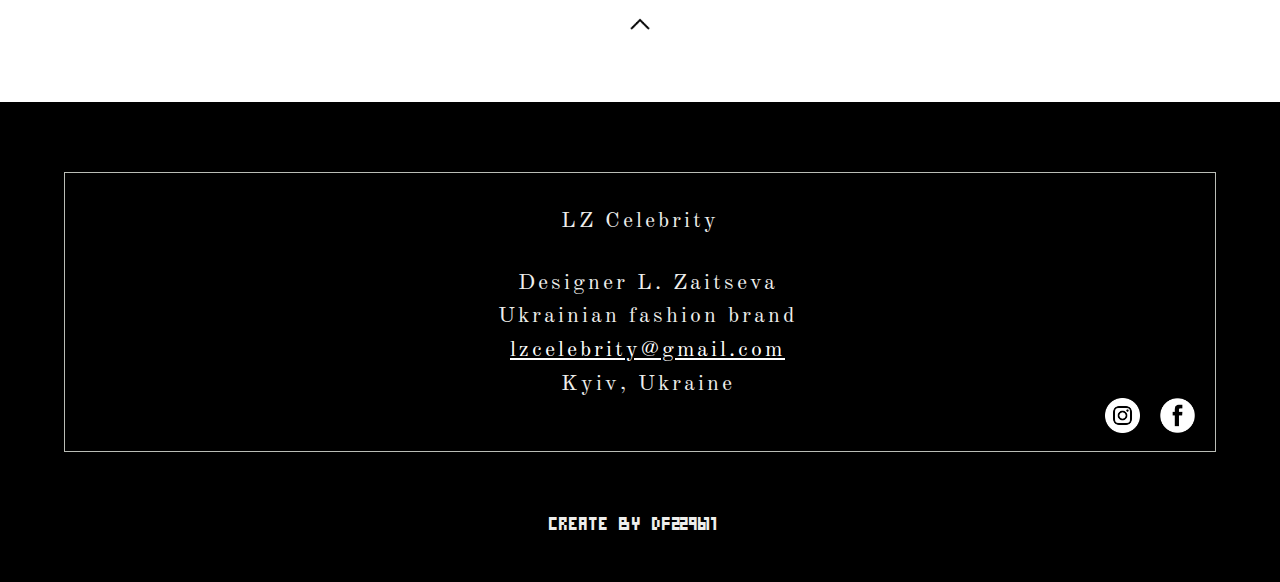
==== commit d5630800: "Add files via upload" ====
--- a/index.html
+++ b/index.html
@@ -9,14 +9,16 @@
 	<script src="src/loadPage.js"></script>
 </head>
 <body onload="setTimeout(loadPage, 100);">
+
+	<!-- HEADRE -->
 	<header id="header">
 		
 		<div class="logo" onclick="location.href='index.html';"></div>
 		
 		<div class="navbar">
-<!--
-		  <a href="#home">HOME</a>
--->
+
+		  <a href="index.html"></a>
+
 		  <div class="dropdown">
 		    <button class="dropbtn" onclick="myFunction()">
 		      <i class="fa fa-caret-down"></i>
@@ -29,8 +31,10 @@
 		  </div> 
 		</div>
 	</header>
+
 	<div class="bodyblock">
 
+		<!-- Описание и цена товара -->
 		<div class="content" onclick="location.href='v0000.html';">
 				<img src="img/logo.png">
 				<br>
@@ -38,8 +42,8 @@
 				<p>Цена грн.</p>
 				<br>
 		</div>
-<!--		<div class="top"> <a href="#" id="up" onclick="return up()">наверх</a> </div> -->
 
+		<!-- Описание и цена товара -->
 		<div class="content" onclick="location.href='v0000.html';">
 				<img src="img/logo.png">
 				<br>
@@ -47,8 +51,8 @@
 				<p>Цена грн.</p>
 				<br>
 		</div>
-<!--		<div class="top"> <a href="#" id="up" onclick="return up()">наверх</a> </div> -->
-		
+
+		<!-- Описание и цена товара -->
 		<div class="content" onclick="location.href='v0000.html';">
 				<img src="img/logo.png">
 				<br>
@@ -56,10 +60,12 @@
 				<p>Цена грн.</p>
 				<br>
 		</div>
-<!--		<div class="top"> <a href="#" id="up" onclick="return up()">наверх</a> </div> -->
+
+		<!-- Вверх страницы -->
 		<div class="top"> <a href="#" id="up" onclick="return up()"><img src="img/up.png"></a></div>
 	</div>
-
+	
+	<!-- FOOTER -->
 	<footer id="footer">
 
 		<div class="information">
@@ -70,9 +76,10 @@
 			<p> Ukrainian fashion brand </p>
 			<p> <a href="index.html">lzcelebrity@gmail.com</a></p>
 			<p> Kyiv, Ukraine</p>
-			<div class="icon"><a href="https://www.facebook.com/lzcelebrity"><img src="img/facebook_w.png"></a></div>
-			<div class="icon"><a href="https://www.instagram.com/lzcelebrity"><img src="img/instagram_w.png"></a></div>
+			<div class="icon"><a href="https://www.facebook.com/lzcelebrity" target="_blank"><img src="img/facebook_w.png"></a></div>
+			<div class="icon"><a href="https://www.instagram.com/lzcelebrity" target="_blank"><img src="img/instagram_w.png"></a></div>
 		</div>
+
 		<div class="creator">Create by df229611</div>
 	</footer>
 
--- a/css/style.css
+++ b/css/style.css
@@ -123,7 +123,7 @@
     cursor: pointer;
 	background-color: #fcfcfc;			/* Цвет фона блока */
 	margin: 0px auto;
-	width: 95%;
+	width: 90%;
 	margin-top: 80px;
 	margin-bottom: 80px;
 	padding-left: 0%;
@@ -226,12 +226,13 @@
 
 .navbar a {
     float: left;
-    font-size: 25px;
-    color: white;
+    font-size: 21px;
+    color: black;
     text-align: center;
     padding: 14px 16px;
     text-decoration: none;
     float: left;			/* left */
+    margin-top: 30px;
 }
 
 /* Впадающее меню */
@@ -240,10 +241,10 @@
     overflow: hidden;
 }
 
-/* Меню выпадения */
+/* Меню выпадения решетка*/
 .dropdown .dropbtn {
     cursor: pointer;
-    font-size: 25px;    
+    font-size: 21px;    
     border: none;
     outline: none;
     color: white;
@@ -252,10 +253,9 @@
     font-family: inherit;
 	margin-left: 20px;
     margin-right: 50px;
-    margin-top: 50px;
-    margin-bottom: 20px;
-	width: 50px;
-	height: 50px;
+    margin-top: 30px;
+	width: 45px;
+	height: 45px;
 	background: url(../img/60510.png);		/* Путь к фоновому рисунку */
 	background-repeat: no-repeat;			/* Повторяем фон */
 	background-position: top center;		/* Положение фона */
@@ -272,21 +272,24 @@
     display: none;
     position: absolute;
     background-color: #E8E8E8;
-    min-width: 60%;
-    min-height: 30%;
+    min-width: 320px;
+    min-height: 250px;
 	border: 0px solid #D2D2D2FF;
 	border-radius: 0px;
     box-shadow: 0px 8px 16px 10px #888A85FF;
     z-index: 1;
     right: 5%;
-    padding: 20px 20px;
+    padding-left: 10px;
+    padding-right: 10px;
+    padding-top: 10px;
+    padding-bottom: 20px;
 }
 
 /* То что внутри выпадающего блока */
 .dropdown-content a {
     float: none;
     color: grey;
-    padding: 6% 20px;
+    padding: 2% 15px;
     text-decoration: none;
     display: block;
     text-align: left;
@@ -375,8 +378,12 @@
 
 /* Responsive layout - makes a two column-layout instead of four columns */
 @media screen {
+	header{
+		height: 210px;
+	}
+    
     .content {
-        width: 65%;
+        width: 60%;
     }
 	
 	.row {
@@ -390,15 +397,21 @@
 
 /* Responsive layout - makes a two column-layout instead of four columns */
 @media screen and (max-width: 800px) {
+
+	/* Меньше 800px*/
+
     .column {
         -ms-flex: 100%;
         flex: 100%;
         max-width: 100%;
     }
 
-	/* Меньше 800px*/
+	header{
+		height: 180px;
+	}
+
     .content {
-        width: 80%;
+        width: 90%;
     }
 
 	.row {
@@ -419,7 +432,7 @@
     height: 50px;
 	border: 0px solid #D2D2D2FF;
 	font-family: FontAll;
-	font-size: 30px;
+	font-size: 28px;
 	text-decoration: none;	/* Отменяем подчеркивание у ссылки */
 	letter-spacing: 2px;
 }
@@ -450,14 +463,14 @@
 .fg18{
 	font-family: FontAll;
 	color: #6b6b6b;
-	font-size: 16px;
+	font-size: 18px;
 	letter-spacing: 0px;
 }
 /* Описание доставка оплата */
 .fg19{
 	font-family: FontAll;
 	color: #6b6b6b;
-	font-size: 22px;
+	font-size: 20px;
 	letter-spacing: 1px;
 	line-height: 1.5;
 }
@@ -481,7 +494,7 @@
 .fb27{
 	font-family: FontAll;
 	color: black;
-	font-size: 31px;
+	font-size: 29px;
 	letter-spacing: 2px;
 }
 
